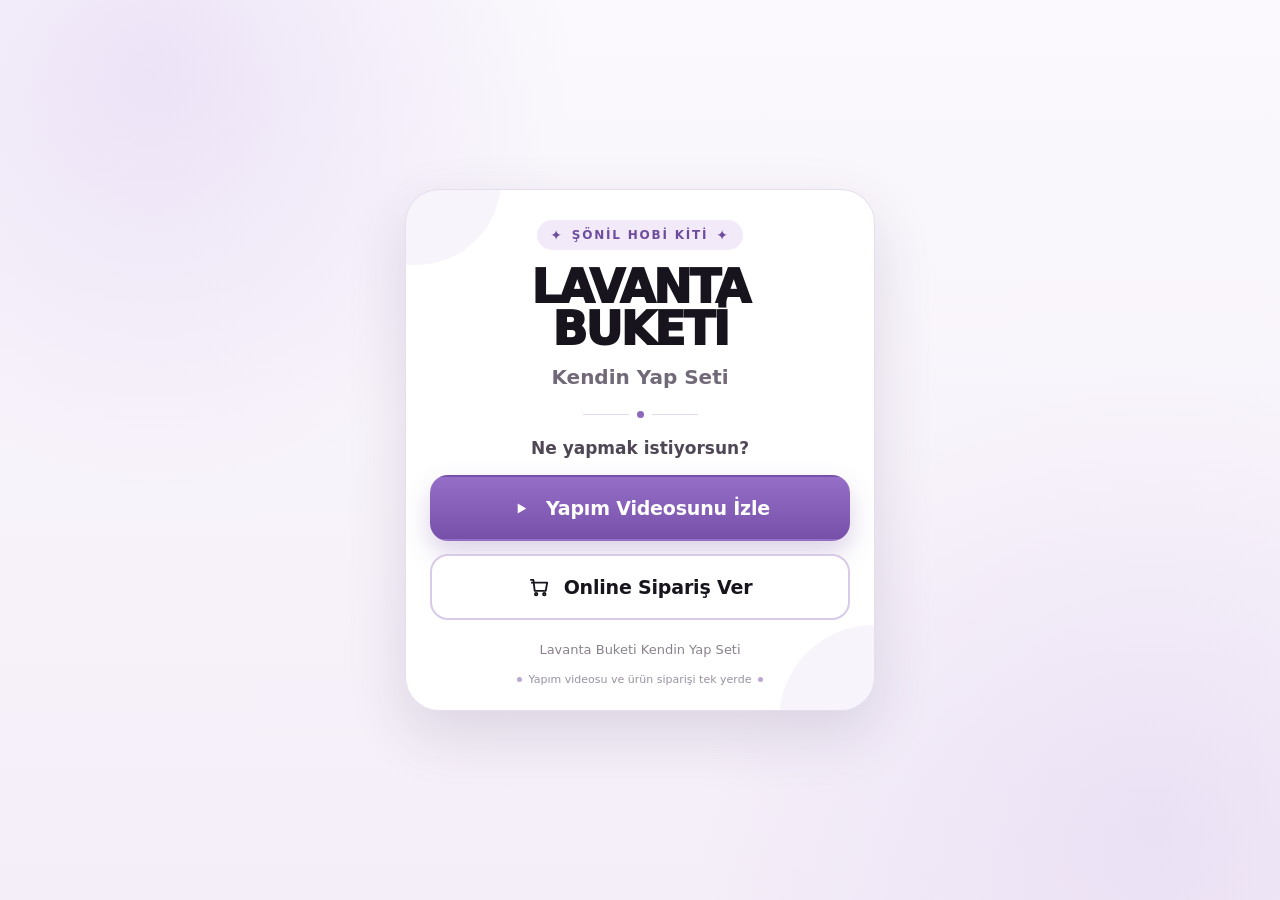
==== index.html @ 17336c70 "Polish Lavanta landing page" ====
<!doctype html>
<html lang="tr">
<head>
  <meta charset="utf-8">
  <meta name="viewport" content="width=device-width,initial-scale=1,viewport-fit=cover">
  <meta name="theme-color" content="#f6f1fb">
  <meta name="description" content="Lavanta Buketi Kendin Yap Seti: yapım videosunu izle veya ürünü online sipariş ver.">
  <title>Lavanta Buketi | Kendin Yap Seti</title>
  <style>
    :root{
      --ink:#18141d;
      --muted:#716978;
      --lav:#8c68bd;
      --lav-dark:#6e4c9e;
      --lav-soft:#f2eaf9;
      --paper:#ffffff;
      --line:#e5d9f0;
      --shadow:0 22px 60px rgba(63,40,86,.14);
    }
    *{box-sizing:border-box}
    html,body{margin:0;min-height:100%;font-family:Inter,ui-sans-serif,system-ui,-apple-system,BlinkMacSystemFont,"Segoe UI",Arial,sans-serif}
    body{
      min-height:100svh;
      display:grid;
      place-items:center;
      padding:24px;
      color:var(--ink);
      background:
        radial-gradient(circle at 12% 8%,rgba(173,132,221,.18),transparent 30%),
        radial-gradient(circle at 90% 92%,rgba(193,161,228,.18),transparent 32%),
        linear-gradient(180deg,#fbf9fd 0%,#f4eef8 100%);
    }
    .shell{width:min(100%,470px)}
    .card{
      position:relative;
      overflow:hidden;
      background:rgba(255,255,255,.96);
      border:1px solid rgba(110,76,158,.18);
      border-radius:34px;
      padding:30px 24px 24px;
      box-shadow:var(--shadow);
    }
    .card:before,.card:after{
      content:"";
      position:absolute;
      border-radius:50%;
      pointer-events:none;
      background:rgba(140,104,189,.07);
    }
    .card:before{width:170px;height:170px;top:-95px;left:-75px}
    .card:after{width:190px;height:190px;right:-95px;bottom:-105px}
    .content{position:relative;z-index:1;text-align:center}
    .brand{
      display:inline-flex;
      align-items:center;
      gap:8px;
      padding:8px 13px;
      border-radius:999px;
      background:var(--lav-soft);
      color:var(--lav-dark);
      font-size:12px;
      font-weight:900;
      letter-spacing:.15em;
    }
    .sprig{font-size:14px;line-height:1}
    h1{
      margin:16px 0 0;
      font-size:46px;
      line-height:.93;
      letter-spacing:-.045em;
      font-weight:950;
    }
    .sub{
      margin:14px 0 0;
      color:var(--muted);
      font-size:20px;
      font-weight:750;
    }
    .rule{
      display:flex;
      align-items:center;
      justify-content:center;
      gap:8px;
      margin:22px auto 20px;
    }
    .rule:before,.rule:after{content:"";height:1px;width:46px;background:var(--line)}
    .dot{width:7px;height:7px;border-radius:50%;background:var(--lav)}
    .question{
      margin:0 0 17px;
      color:#4f4756;
      font-size:17px;
      font-weight:650;
    }
    .actions{display:grid;gap:13px}
    .btn{
      min-height:66px;
      width:100%;
      border-radius:18px;
      display:flex;
      align-items:center;
      justify-content:center;
      gap:12px;
      padding:15px 18px;
      text-decoration:none;
      font-size:19px;
      font-weight:900;
      letter-spacing:-.01em;
      border:2px solid transparent;
      transition:transform .12s ease,box-shadow .12s ease,background .12s ease;
      -webkit-tap-highlight-color:transparent;
    }
    .btn:active{transform:scale(.985)}
    .primary{
      color:#fff;
      background:linear-gradient(180deg,#956fc7 0%,#7650a9 100%);
      box-shadow:0 12px 26px rgba(110,76,158,.25);
    }
    .secondary{
      color:var(--ink);
      background:#fff;
      border-color:#d9cae8;
    }
    .icon{
      width:24px;height:24px;display:grid;place-items:center;flex:0 0 24px
    }
    .icon svg{width:23px;height:23px;display:block}
    .note{
      margin:21px 0 0;
      color:#8a818f;
      font-size:13px;
      line-height:1.4;
    }
    .trust{
      margin-top:14px;
      display:flex;
      align-items:center;
      justify-content:center;
      gap:7px;
      color:#9a90a1;
      font-size:11px;
    }
    .trust-dot{width:5px;height:5px;border-radius:50%;background:#bba7cf}
    @media (max-width:420px){
      body{padding:18px}
      .card{padding:27px 18px 21px;border-radius:29px}
      h1{font-size:41px}
      .sub{font-size:18px}
      .btn{font-size:18px;min-height:62px}
    }
  </style>
</head>
<body>
  <main class="shell">
    <section class="card" aria-label="Lavanta Buketi Kendin Yap Seti">
      <div class="content">
        <div class="brand"><span class="sprig">✦</span> ŞÖNİL HOBİ KİTİ <span class="sprig">✦</span></div>
        <h1>LAVANTA<br>BUKETİ</h1>
        <p class="sub">Kendin Yap Seti</p>

        <div class="rule"><span class="dot"></span></div>
        <p class="question">Ne yapmak istiyorsun?</p>

        <div class="actions">
          <a class="btn primary" href="https://youtu.be/I67sYvQlMMM" target="_blank" rel="noopener">
            <span class="icon" aria-hidden="true">
              <svg viewBox="0 0 24 24" fill="none">
                <path d="M8 6.7v10.6L17 12 8 6.7Z" fill="currentColor"/>
              </svg>
            </span>
            <span>Yapım Videosunu İzle</span>
          </a>

          <a class="btn secondary" href="https://www.shopier.com/ciceksonil_malzmlr/51623831" target="_blank" rel="noopener">
            <span class="icon" aria-hidden="true">
              <svg viewBox="0 0 24 24" fill="none" stroke="currentColor" stroke-width="1.9" stroke-linecap="round" stroke-linejoin="round">
                <path d="M4 7h16l-1.5 8.5H7L5.6 4H3"/>
                <circle cx="8.5" cy="19" r="1.3"/>
                <circle cx="17" cy="19" r="1.3"/>
              </svg>
            </span>
            <span>Online Sipariş Ver</span>
          </a>
        </div>

        <p class="note">Lavanta Buketi Kendin Yap Seti</p>
        <div class="trust"><span class="trust-dot"></span><span>Yapım videosu ve ürün siparişi tek yerde</span><span class="trust-dot"></span></div>
      </div>
    </section>
  </main>
</body>
</html>
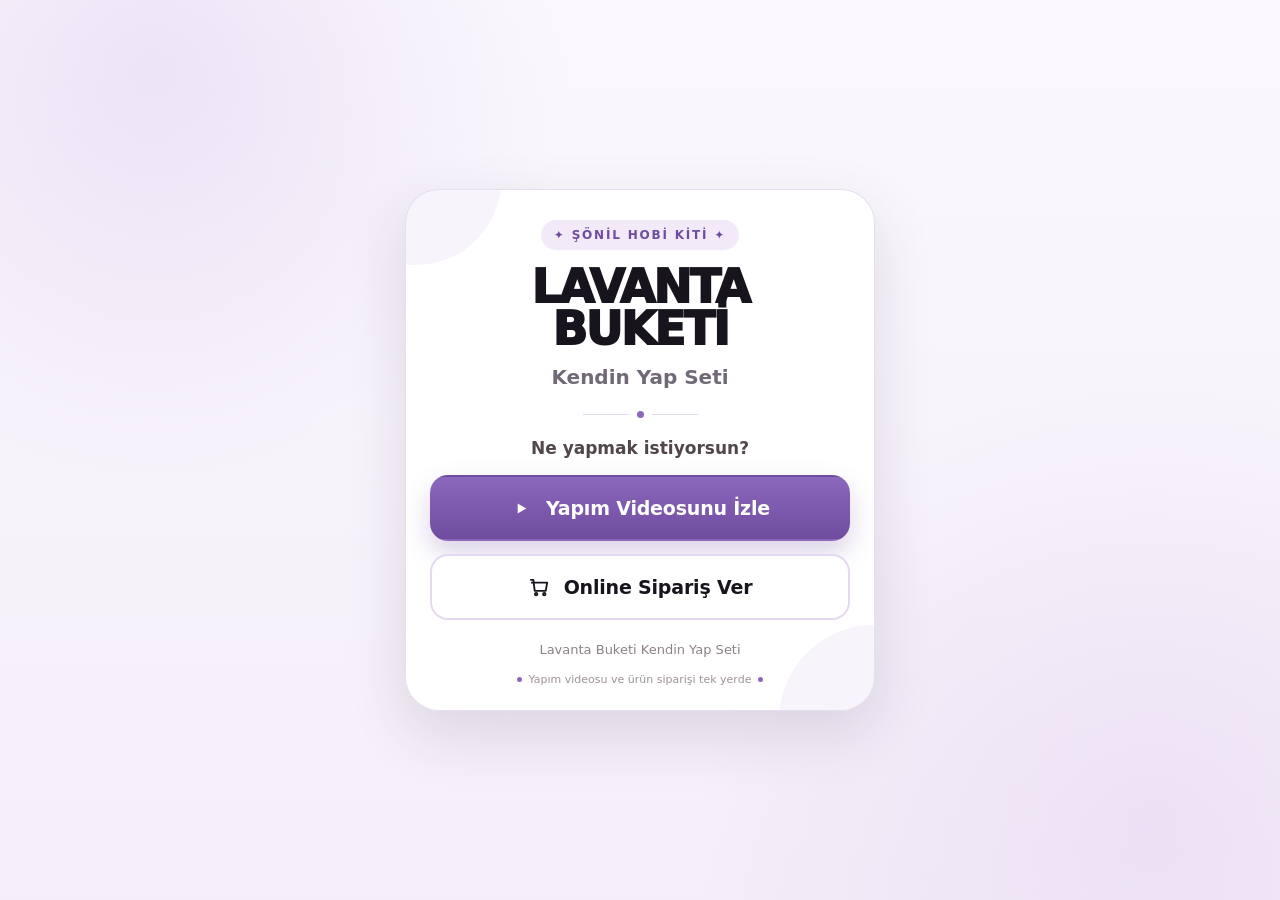
==== commit 75193a0b: "Support Lavanta and Lilyum landing pages" ====
--- a/index.html
+++ b/index.html
@@ -3,189 +3,126 @@
 <head>
   <meta charset="utf-8">
   <meta name="viewport" content="width=device-width,initial-scale=1,viewport-fit=cover">
-  <meta name="theme-color" content="#f6f1fb">
-  <meta name="description" content="Lavanta Buketi Kendin Yap Seti: yapım videosunu izle veya ürünü online sipariş ver.">
-  <title>Lavanta Buketi | Kendin Yap Seti</title>
+  <meta name="theme-color" content="#f6f1fb" id="themeColor">
+  <meta name="description" content="Şönil buket kendin yap seti: yapım videosunu izle veya ürünü online sipariş ver." id="metaDesc">
+  <title>Kendin Yap Buket Seti</title>
   <style>
     :root{
       --ink:#18141d;
       --muted:#716978;
-      --lav:#8c68bd;
-      --lav-dark:#6e4c9e;
-      --lav-soft:#f2eaf9;
-      --paper:#ffffff;
+      --accent:#8c68bd;
+      --accent-dark:#6e4c9e;
+      --soft:#f2eaf9;
       --line:#e5d9f0;
       --shadow:0 22px 60px rgba(63,40,86,.14);
+      --bg1:#fbf9fd;
+      --bg2:#f4eef8;
+      --orb1:rgba(173,132,221,.18);
+      --orb2:rgba(193,161,228,.18);
     }
     *{box-sizing:border-box}
     html,body{margin:0;min-height:100%;font-family:Inter,ui-sans-serif,system-ui,-apple-system,BlinkMacSystemFont,"Segoe UI",Arial,sans-serif}
     body{
-      min-height:100svh;
-      display:grid;
-      place-items:center;
-      padding:24px;
-      color:var(--ink);
+      min-height:100svh;display:grid;place-items:center;padding:24px;color:var(--ink);
       background:
-        radial-gradient(circle at 12% 8%,rgba(173,132,221,.18),transparent 30%),
-        radial-gradient(circle at 90% 92%,rgba(193,161,228,.18),transparent 32%),
-        linear-gradient(180deg,#fbf9fd 0%,#f4eef8 100%);
+        radial-gradient(circle at 12% 8%,var(--orb1),transparent 30%),
+        radial-gradient(circle at 90% 92%,var(--orb2),transparent 32%),
+        linear-gradient(180deg,var(--bg1) 0%,var(--bg2) 100%);
     }
     .shell{width:min(100%,470px)}
-    .card{
-      position:relative;
-      overflow:hidden;
-      background:rgba(255,255,255,.96);
-      border:1px solid rgba(110,76,158,.18);
-      border-radius:34px;
-      padding:30px 24px 24px;
-      box-shadow:var(--shadow);
-    }
-    .card:before,.card:after{
-      content:"";
-      position:absolute;
-      border-radius:50%;
-      pointer-events:none;
-      background:rgba(140,104,189,.07);
-    }
+    .card{position:relative;overflow:hidden;background:rgba(255,255,255,.97);border:1px solid color-mix(in srgb,var(--accent-dark) 18%,transparent);border-radius:34px;padding:30px 24px 24px;box-shadow:var(--shadow)}
+    .card:before,.card:after{content:"";position:absolute;border-radius:50%;pointer-events:none;background:color-mix(in srgb,var(--accent) 7%,transparent)}
     .card:before{width:170px;height:170px;top:-95px;left:-75px}
     .card:after{width:190px;height:190px;right:-95px;bottom:-105px}
     .content{position:relative;z-index:1;text-align:center}
-    .brand{
-      display:inline-flex;
-      align-items:center;
-      gap:8px;
-      padding:8px 13px;
-      border-radius:999px;
-      background:var(--lav-soft);
-      color:var(--lav-dark);
-      font-size:12px;
-      font-weight:900;
-      letter-spacing:.15em;
-    }
-    .sprig{font-size:14px;line-height:1}
-    h1{
-      margin:16px 0 0;
-      font-size:46px;
-      line-height:.93;
-      letter-spacing:-.045em;
-      font-weight:950;
-    }
-    .sub{
-      margin:14px 0 0;
-      color:var(--muted);
-      font-size:20px;
-      font-weight:750;
-    }
-    .rule{
-      display:flex;
-      align-items:center;
-      justify-content:center;
-      gap:8px;
-      margin:22px auto 20px;
-    }
+    .brand{display:inline-flex;align-items:center;gap:8px;padding:8px 13px;border-radius:999px;background:var(--soft);color:var(--accent-dark);font-size:12px;font-weight:900;letter-spacing:.15em}
+    h1{margin:16px 0 0;font-size:46px;line-height:.93;letter-spacing:-.045em;font-weight:950}
+    .sub{margin:14px 0 0;color:var(--muted);font-size:20px;font-weight:750}
+    .rule{display:flex;align-items:center;justify-content:center;gap:8px;margin:22px auto 20px}
     .rule:before,.rule:after{content:"";height:1px;width:46px;background:var(--line)}
-    .dot{width:7px;height:7px;border-radius:50%;background:var(--lav)}
-    .question{
-      margin:0 0 17px;
-      color:#4f4756;
-      font-size:17px;
-      font-weight:650;
-    }
+    .dot{width:7px;height:7px;border-radius:50%;background:var(--accent)}
+    .question{margin:0 0 17px;color:#51464a;font-size:17px;font-weight:650}
     .actions{display:grid;gap:13px}
-    .btn{
-      min-height:66px;
-      width:100%;
-      border-radius:18px;
-      display:flex;
-      align-items:center;
-      justify-content:center;
-      gap:12px;
-      padding:15px 18px;
-      text-decoration:none;
-      font-size:19px;
-      font-weight:900;
-      letter-spacing:-.01em;
-      border:2px solid transparent;
-      transition:transform .12s ease,box-shadow .12s ease,background .12s ease;
-      -webkit-tap-highlight-color:transparent;
-    }
+    .btn{min-height:66px;width:100%;border-radius:18px;display:flex;align-items:center;justify-content:center;gap:12px;padding:15px 18px;text-decoration:none;font-size:19px;font-weight:900;letter-spacing:-.01em;border:2px solid transparent;transition:transform .12s ease,box-shadow .12s ease}
     .btn:active{transform:scale(.985)}
-    .primary{
-      color:#fff;
-      background:linear-gradient(180deg,#956fc7 0%,#7650a9 100%);
-      box-shadow:0 12px 26px rgba(110,76,158,.25);
-    }
-    .secondary{
-      color:var(--ink);
-      background:#fff;
-      border-color:#d9cae8;
-    }
-    .icon{
-      width:24px;height:24px;display:grid;place-items:center;flex:0 0 24px
-    }
+    .primary{color:#fff;background:linear-gradient(180deg,var(--accent) 0%,var(--accent-dark) 100%);box-shadow:0 12px 26px color-mix(in srgb,var(--accent-dark) 25%,transparent)}
+    .secondary{color:var(--ink);background:#fff;border-color:var(--line)}
+    .icon{width:24px;height:24px;display:grid;place-items:center;flex:0 0 24px}
     .icon svg{width:23px;height:23px;display:block}
-    .note{
-      margin:21px 0 0;
-      color:#8a818f;
-      font-size:13px;
-      line-height:1.4;
-    }
-    .trust{
-      margin-top:14px;
-      display:flex;
-      align-items:center;
-      justify-content:center;
-      gap:7px;
-      color:#9a90a1;
-      font-size:11px;
-    }
-    .trust-dot{width:5px;height:5px;border-radius:50%;background:#bba7cf}
-    @media (max-width:420px){
-      body{padding:18px}
-      .card{padding:27px 18px 21px;border-radius:29px}
-      h1{font-size:41px}
-      .sub{font-size:18px}
-      .btn{font-size:18px;min-height:62px}
-    }
+    .note{margin:21px 0 0;color:#8d8184;font-size:13px;line-height:1.4}
+    .trust{margin-top:14px;display:flex;align-items:center;justify-content:center;gap:7px;color:#9d9295;font-size:11px}
+    .trust-dot{width:5px;height:5px;border-radius:50%;background:var(--accent)}
+    @media(max-width:420px){body{padding:18px}.card{padding:27px 18px 21px;border-radius:29px}h1{font-size:41px}.sub{font-size:18px}.btn{font-size:18px;min-height:62px}}
   </style>
 </head>
 <body>
   <main class="shell">
-    <section class="card" aria-label="Lavanta Buketi Kendin Yap Seti">
+    <section class="card" id="card">
       <div class="content">
-        <div class="brand"><span class="sprig">✦</span> ŞÖNİL HOBİ KİTİ <span class="sprig">✦</span></div>
-        <h1>LAVANTA<br>BUKETİ</h1>
+        <div class="brand">✦ ŞÖNİL HOBİ KİTİ ✦</div>
+        <h1 id="title">LAVANTA<br>BUKETİ</h1>
         <p class="sub">Kendin Yap Seti</p>
-
         <div class="rule"><span class="dot"></span></div>
         <p class="question">Ne yapmak istiyorsun?</p>
-
         <div class="actions">
-          <a class="btn primary" href="https://youtu.be/I67sYvQlMMM" target="_blank" rel="noopener">
+          <a class="btn primary" id="videoBtn" target="_blank" rel="noopener">
             <span class="icon" aria-hidden="true">
-              <svg viewBox="0 0 24 24" fill="none">
-                <path d="M8 6.7v10.6L17 12 8 6.7Z" fill="currentColor"/>
-              </svg>
+              <svg viewBox="0 0 24 24" fill="none"><path d="M8 6.7v10.6L17 12 8 6.7Z" fill="currentColor"/></svg>
             </span>
             <span>Yapım Videosunu İzle</span>
           </a>
-
-          <a class="btn secondary" href="https://www.shopier.com/ciceksonil_malzmlr/51623831" target="_blank" rel="noopener">
+          <a class="btn secondary" id="buyBtn" target="_blank" rel="noopener">
             <span class="icon" aria-hidden="true">
               <svg viewBox="0 0 24 24" fill="none" stroke="currentColor" stroke-width="1.9" stroke-linecap="round" stroke-linejoin="round">
-                <path d="M4 7h16l-1.5 8.5H7L5.6 4H3"/>
-                <circle cx="8.5" cy="19" r="1.3"/>
-                <circle cx="17" cy="19" r="1.3"/>
+                <path d="M4 7h16l-1.5 8.5H7L5.6 4H3"/><circle cx="8.5" cy="19" r="1.3"/><circle cx="17" cy="19" r="1.3"/>
               </svg>
             </span>
             <span>Online Sipariş Ver</span>
           </a>
         </div>
-
-        <p class="note">Lavanta Buketi Kendin Yap Seti</p>
+        <p class="note" id="note">Lavanta Buketi Kendin Yap Seti</p>
         <div class="trust"><span class="trust-dot"></span><span>Yapım videosu ve ürün siparişi tek yerde</span><span class="trust-dot"></span></div>
       </div>
     </section>
   </main>
+  <script>
+    const products = {
+      lavanta: {
+        title: "LAVANTA<br>BUKETİ",
+        plain: "Lavanta Buketi",
+        video: "https://youtu.be/I67sYvQlMMM",
+        buy: "https://www.shopier.com/ciceksonil_malzmlr/51623831",
+        accent:"#8c68bd", accentDark:"#6e4c9e", soft:"#f2eaf9", line:"#e5d9f0",
+        bg1:"#fbf9fd", bg2:"#f4eef8", orb1:"rgba(173,132,221,.18)", orb2:"rgba(193,161,228,.18)", theme:"#f6f1fb"
+      },
+      lilyum: {
+        title: "LİLYUM<br>BUKETİ",
+        plain: "Lilyum Buketi",
+        video: "https://youtu.be/KbhND7csyuU",
+        buy: "https://www.shopier.com/ciceksonil_malzmlr/51629461",
+        accent:"#c7515b", accentDark:"#9c3842", soft:"#f8e9eb", line:"#ead0d4",
+        bg1:"#fdfafa", bg2:"#f8efef", orb1:"rgba(205,96,108,.16)", orb2:"rgba(230,170,176,.18)", theme:"#fbf4f3"
+      }
+    };
+    const key = new URLSearchParams(location.search).get("p") || "lavanta";
+    const p = products[key] || products.lavanta;
+    const root = document.documentElement;
+    root.style.setProperty("--accent",p.accent);
+    root.style.setProperty("--accent-dark",p.accentDark);
+    root.style.setProperty("--soft",p.soft);
+    root.style.setProperty("--line",p.line);
+    root.style.setProperty("--bg1",p.bg1);
+    root.style.setProperty("--bg2",p.bg2);
+    root.style.setProperty("--orb1",p.orb1);
+    root.style.setProperty("--orb2",p.orb2);
+    document.getElementById("themeColor").setAttribute("content",p.theme);
+    document.getElementById("title").innerHTML=p.title;
+    document.getElementById("videoBtn").href=p.video;
+    document.getElementById("buyBtn").href=p.buy;
+    document.getElementById("note").textContent=p.plain+" Kendin Yap Seti";
+    document.title=p.plain+" | Kendin Yap Seti";
+    document.getElementById("metaDesc").setAttribute("content",p.plain+" Kendin Yap Seti: yapım videosunu izle veya ürünü online sipariş ver.");
+    document.getElementById("card").setAttribute("aria-label",p.plain+" Kendin Yap Seti");
+  </script>
 </body>
 </html>
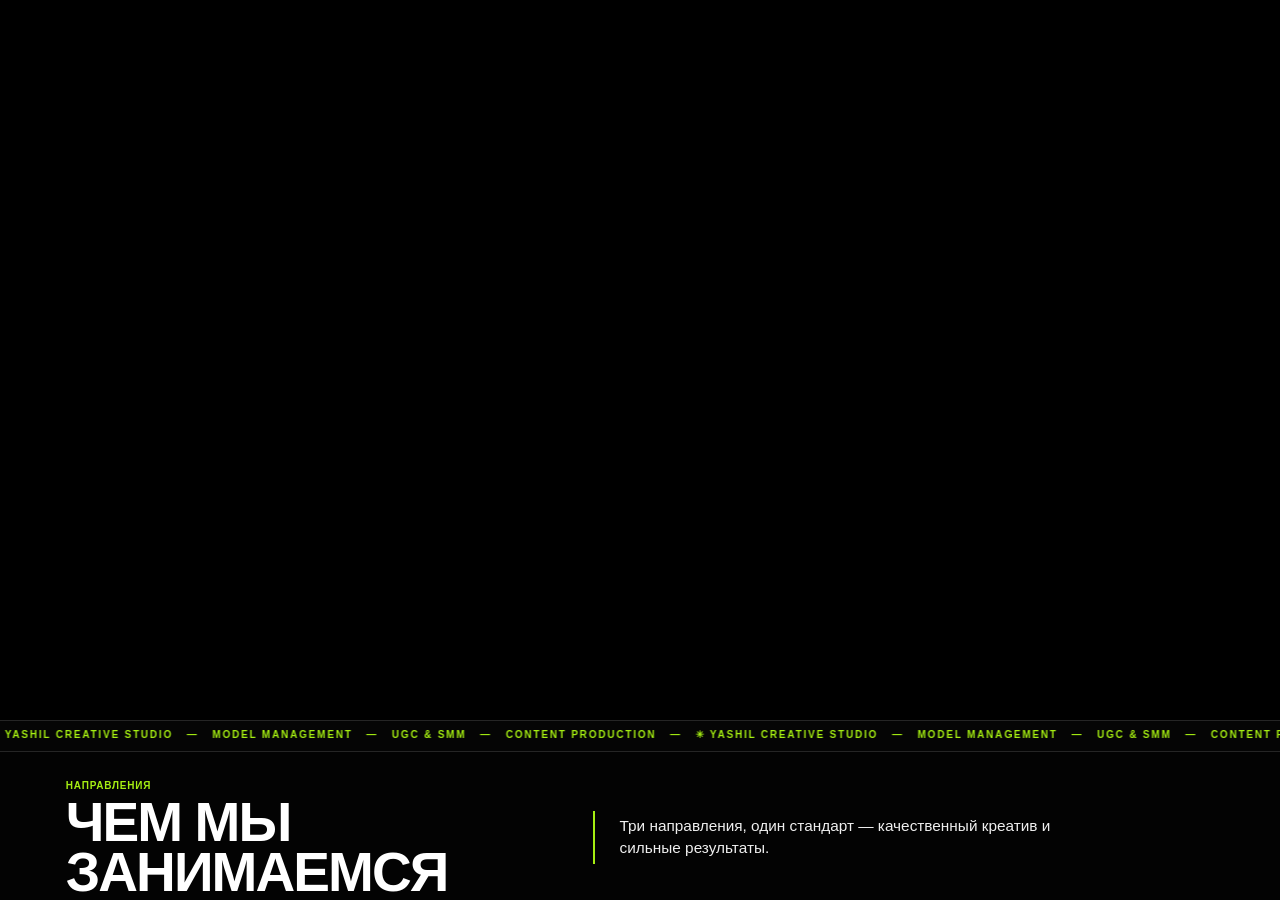
==== commit 59cb6b69: "YASHIL v21 standalone handoff: portable 3-language site, assets, demo admin and README" ====
--- a/index.html
+++ b/index.html
@@ -1,128 +1 @@
-<!doctype html>
-<html lang="tr">
-<head>
-  <meta charset="utf-8">
-  <meta name="viewport" content="width=device-width,initial-scale=1,viewport-fit=cover">
-  <meta name="theme-color" content="#f6f1fb" id="themeColor">
-  <meta name="description" content="Şönil buket kendin yap seti: yapım videosunu izle veya ürünü online sipariş ver." id="metaDesc">
-  <title>Kendin Yap Buket Seti</title>
-  <style>
-    :root{
-      --ink:#18141d;
-      --muted:#716978;
-      --accent:#8c68bd;
-      --accent-dark:#6e4c9e;
-      --soft:#f2eaf9;
-      --line:#e5d9f0;
-      --shadow:0 22px 60px rgba(63,40,86,.14);
-      --bg1:#fbf9fd;
-      --bg2:#f4eef8;
-      --orb1:rgba(173,132,221,.18);
-      --orb2:rgba(193,161,228,.18);
-    }
-    *{box-sizing:border-box}
-    html,body{margin:0;min-height:100%;font-family:Inter,ui-sans-serif,system-ui,-apple-system,BlinkMacSystemFont,"Segoe UI",Arial,sans-serif}
-    body{
-      min-height:100svh;display:grid;place-items:center;padding:24px;color:var(--ink);
-      background:
-        radial-gradient(circle at 12% 8%,var(--orb1),transparent 30%),
-        radial-gradient(circle at 90% 92%,var(--orb2),transparent 32%),
-        linear-gradient(180deg,var(--bg1) 0%,var(--bg2) 100%);
-    }
-    .shell{width:min(100%,470px)}
-    .card{position:relative;overflow:hidden;background:rgba(255,255,255,.97);border:1px solid color-mix(in srgb,var(--accent-dark) 18%,transparent);border-radius:34px;padding:30px 24px 24px;box-shadow:var(--shadow)}
-    .card:before,.card:after{content:"";position:absolute;border-radius:50%;pointer-events:none;background:color-mix(in srgb,var(--accent) 7%,transparent)}
-    .card:before{width:170px;height:170px;top:-95px;left:-75px}
-    .card:after{width:190px;height:190px;right:-95px;bottom:-105px}
-    .content{position:relative;z-index:1;text-align:center}
-    .brand{display:inline-flex;align-items:center;gap:8px;padding:8px 13px;border-radius:999px;background:var(--soft);color:var(--accent-dark);font-size:12px;font-weight:900;letter-spacing:.15em}
-    h1{margin:16px 0 0;font-size:46px;line-height:.93;letter-spacing:-.045em;font-weight:950}
-    .sub{margin:14px 0 0;color:var(--muted);font-size:20px;font-weight:750}
-    .rule{display:flex;align-items:center;justify-content:center;gap:8px;margin:22px auto 20px}
-    .rule:before,.rule:after{content:"";height:1px;width:46px;background:var(--line)}
-    .dot{width:7px;height:7px;border-radius:50%;background:var(--accent)}
-    .question{margin:0 0 17px;color:#51464a;font-size:17px;font-weight:650}
-    .actions{display:grid;gap:13px}
-    .btn{min-height:66px;width:100%;border-radius:18px;display:flex;align-items:center;justify-content:center;gap:12px;padding:15px 18px;text-decoration:none;font-size:19px;font-weight:900;letter-spacing:-.01em;border:2px solid transparent;transition:transform .12s ease,box-shadow .12s ease}
-    .btn:active{transform:scale(.985)}
-    .primary{color:#fff;background:linear-gradient(180deg,var(--accent) 0%,var(--accent-dark) 100%);box-shadow:0 12px 26px color-mix(in srgb,var(--accent-dark) 25%,transparent)}
-    .secondary{color:var(--ink);background:#fff;border-color:var(--line)}
-    .icon{width:24px;height:24px;display:grid;place-items:center;flex:0 0 24px}
-    .icon svg{width:23px;height:23px;display:block}
-    .note{margin:21px 0 0;color:#8d8184;font-size:13px;line-height:1.4}
-    .trust{margin-top:14px;display:flex;align-items:center;justify-content:center;gap:7px;color:#9d9295;font-size:11px}
-    .trust-dot{width:5px;height:5px;border-radius:50%;background:var(--accent)}
-    @media(max-width:420px){body{padding:18px}.card{padding:27px 18px 21px;border-radius:29px}h1{font-size:41px}.sub{font-size:18px}.btn{font-size:18px;min-height:62px}}
-  </style>
-</head>
-<body>
-  <main class="shell">
-    <section class="card" id="card">
-      <div class="content">
-        <div class="brand">✦ ŞÖNİL HOBİ KİTİ ✦</div>
-        <h1 id="title">LAVANTA<br>BUKETİ</h1>
-        <p class="sub">Kendin Yap Seti</p>
-        <div class="rule"><span class="dot"></span></div>
-        <p class="question">Ne yapmak istiyorsun?</p>
-        <div class="actions">
-          <a class="btn primary" id="videoBtn" target="_blank" rel="noopener">
-            <span class="icon" aria-hidden="true">
-              <svg viewBox="0 0 24 24" fill="none"><path d="M8 6.7v10.6L17 12 8 6.7Z" fill="currentColor"/></svg>
-            </span>
-            <span>Yapım Videosunu İzle</span>
-          </a>
-          <a class="btn secondary" id="buyBtn" target="_blank" rel="noopener">
-            <span class="icon" aria-hidden="true">
-              <svg viewBox="0 0 24 24" fill="none" stroke="currentColor" stroke-width="1.9" stroke-linecap="round" stroke-linejoin="round">
-                <path d="M4 7h16l-1.5 8.5H7L5.6 4H3"/><circle cx="8.5" cy="19" r="1.3"/><circle cx="17" cy="19" r="1.3"/>
-              </svg>
-            </span>
-            <span>Online Sipariş Ver</span>
-          </a>
-        </div>
-        <p class="note" id="note">Lavanta Buketi Kendin Yap Seti</p>
-        <div class="trust"><span class="trust-dot"></span><span>Yapım videosu ve ürün siparişi tek yerde</span><span class="trust-dot"></span></div>
-      </div>
-    </section>
-  </main>
-  <script>
-    const products = {
-      lavanta: {
-        title: "LAVANTA<br>BUKETİ",
-        plain: "Lavanta Buketi",
-        video: "https://youtu.be/I67sYvQlMMM",
-        buy: "https://www.shopier.com/ciceksonil_malzmlr/51623831",
-        accent:"#8c68bd", accentDark:"#6e4c9e", soft:"#f2eaf9", line:"#e5d9f0",
-        bg1:"#fbf9fd", bg2:"#f4eef8", orb1:"rgba(173,132,221,.18)", orb2:"rgba(193,161,228,.18)", theme:"#f6f1fb"
-      },
-      lilyum: {
-        title: "LİLYUM<br>BUKETİ",
-        plain: "Lilyum Buketi",
-        video: "https://youtu.be/KbhND7csyuU",
-        buy: "https://www.shopier.com/ciceksonil_malzmlr/51629461",
-        accent:"#c7515b", accentDark:"#9c3842", soft:"#f8e9eb", line:"#ead0d4",
-        bg1:"#fdfafa", bg2:"#f8efef", orb1:"rgba(205,96,108,.16)", orb2:"rgba(230,170,176,.18)", theme:"#fbf4f3"
-      }
-    };
-    const key = new URLSearchParams(location.search).get("p") || "lavanta";
-    const p = products[key] || products.lavanta;
-    const root = document.documentElement;
-    root.style.setProperty("--accent",p.accent);
-    root.style.setProperty("--accent-dark",p.accentDark);
-    root.style.setProperty("--soft",p.soft);
-    root.style.setProperty("--line",p.line);
-    root.style.setProperty("--bg1",p.bg1);
-    root.style.setProperty("--bg2",p.bg2);
-    root.style.setProperty("--orb1",p.orb1);
-    root.style.setProperty("--orb2",p.orb2);
-    document.getElementById("themeColor").setAttribute("content",p.theme);
-    document.getElementById("title").innerHTML=p.title;
-    document.getElementById("videoBtn").href=p.video;
-    document.getElementById("buyBtn").href=p.buy;
-    document.getElementById("note").textContent=p.plain+" Kendin Yap Seti";
-    document.title=p.plain+" | Kendin Yap Seti";
-    document.getElementById("metaDesc").setAttribute("content",p.plain+" Kendin Yap Seti: yapım videosunu izle veya ürünü online sipariş ver.");
-    document.getElementById("card").setAttribute("aria-label",p.plain+" Kendin Yap Seti");
-  </script>
-</body>
-</html>+<!doctype html><html lang="ru"><head><meta charset="utf-8"><meta name="robots" content="noindex"><meta http-equiv="refresh" content="0; url=ru/"><title>YASHIL — RU / EN / TM</title></head><body style="background:#000;color:#A5EE12"><a style="color:#A5EE12" href="ru/">YASHIL CREATIVE STUDIO →</a></body></html>
